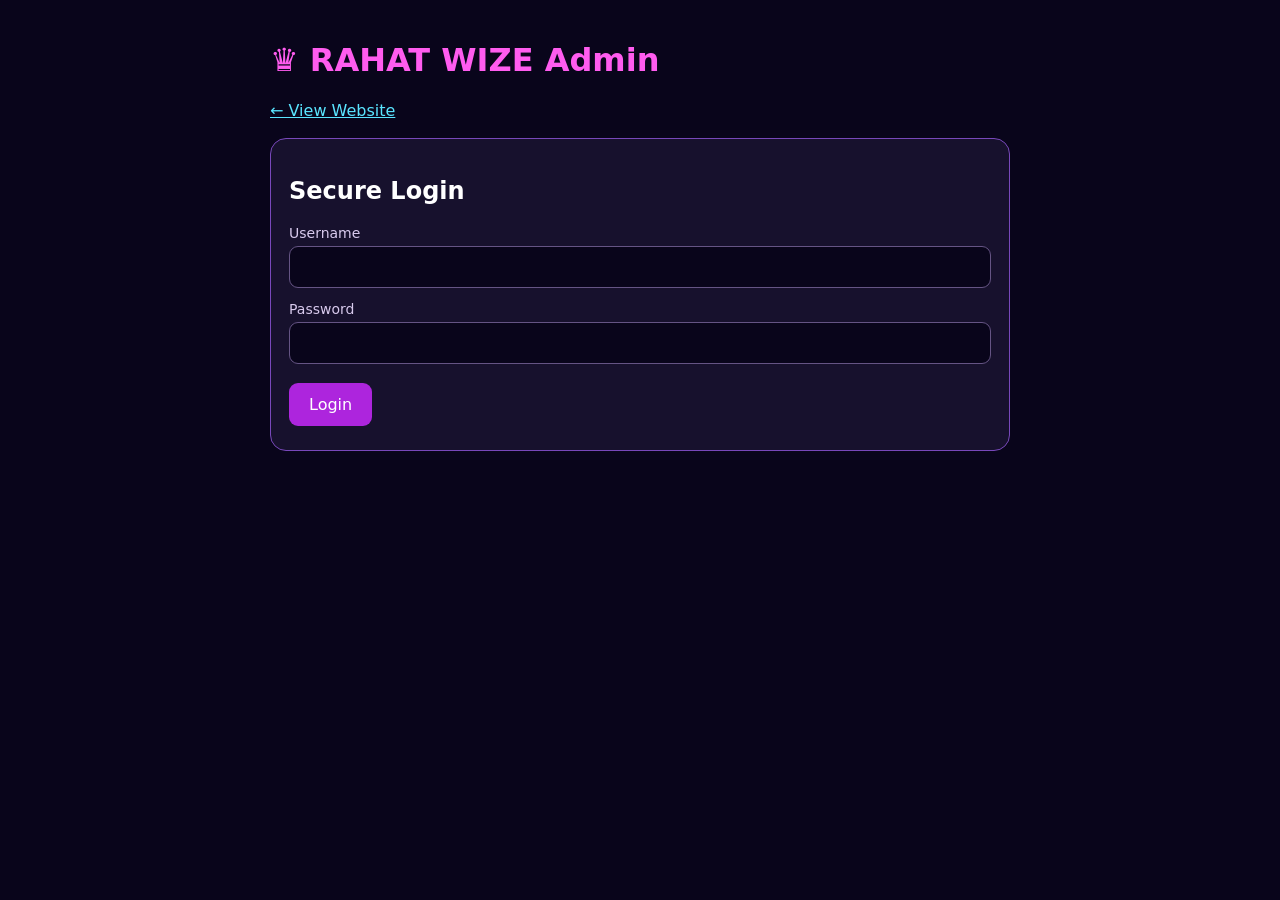
==== admin.html @ 09d935a5 "Add authenticated admin UI for persistent portfolio settings" ====
<!doctype html><html lang="en"><head><meta charset="utf-8"><meta name="viewport" content="width=device-width,initial-scale=1"><title>RAHAT WIZE • Admin</title><style>:root{color-scheme:dark}*{box-sizing:border-box}body{font:16px system-ui;background:#09051b;color:#fff;margin:0;padding:20px}main{max-width:740px;margin:auto}h1{color:#ff5cef}section{background:#17112d;border:1px solid #7848ba;border-radius:16px;padding:18px;margin:18px 0}label{display:block;margin:13px 0;font-size:14px;color:#d8caed}input,textarea{display:block;width:100%;margin-top:5px;border:1px solid #655484;border-radius:9px;background:#09051b;color:#fff;padding:12px;font:inherit}textarea{min-height:90px}button{padding:12px 20px;background:#ad25dd;border:0;border-radius:9px;color:#fff;font:inherit;cursor:pointer;margin:6px 8px 6px 0}button:disabled{opacity:.5}a{color:#5ae5ff}#status{min-height:24px;color:#8fffdc}.hide{display:none}</style></head><body><main><h1>♛ RAHAT WIZE Admin</h1><p><a href="/">← View Website</a></p><section id="login"><h2>Secure Login</h2><form id="loginForm"><label>Username<input name="username" autocomplete="username" required></label><label>Password<input name="password" type="password" autocomplete="current-password" required></label><button>Login</button></form></section><div id="editor" class="hide"><section><h2>Profile</h2><label>Name<input id="name" maxlength="80"></label><label>Bio<textarea id="bio" maxlength="1000"></textarea></label><label>Header Bio<input id="headerBio" maxlength="180"></label><label>Footer Credit<input id="footerCredit" maxlength="120"></label><label>Profile Photo URL<input id="photo"></label><label>Background URL<input id="background"></label><label>Logo URL<input id="logo"></label></section><section><h2>Social Links</h2><div id="links"></div></section><section><h2>Upload Images</h2><p>Photo, background or logo: JPG, PNG, WebP (max 8MB)</p><input id="upload" type="file" accept="image/png,image/jpeg,image/webp"><select id="target"><option value="photo">Profile Photo</option><option value="background">Background</option><option value="logo">Logo</option></select><button id="uploadBtn" type="button">Upload Image</button></section><button id="save" type="button">Save & Publish</button><button id="logout" type="button">Logout</button></div><p id="status" role="status"></p></main><script src="/admin.js" defer></script></body></html>
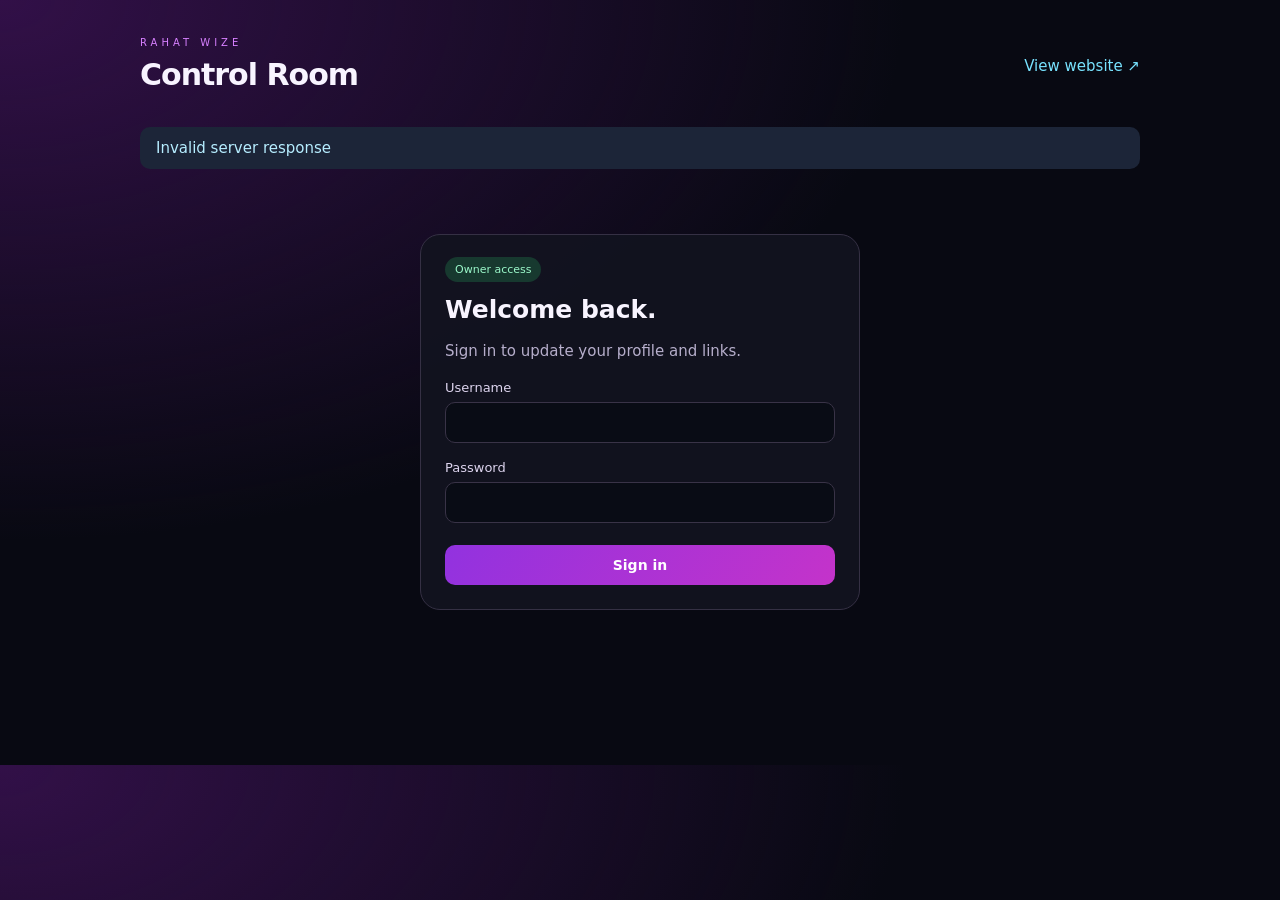
==== commit bf1ed0ab: "Launch owner control room with private first-time setup, hashed-password login, image uploads and li" ====
--- a/admin.html
+++ b/admin.html
@@ -1 +1 @@
-<!doctype html><html lang="en"><head><meta charset="utf-8"><meta name="viewport" content="width=device-width,initial-scale=1"><title>RAHAT WIZE • Admin</title><style>:root{color-scheme:dark}*{box-sizing:border-box}body{font:16px system-ui;background:#09051b;color:#fff;margin:0;padding:20px}main{max-width:740px;margin:auto}h1{color:#ff5cef}section{background:#17112d;border:1px solid #7848ba;border-radius:16px;padding:18px;margin:18px 0}label{display:block;margin:13px 0;font-size:14px;color:#d8caed}input,textarea{display:block;width:100%;margin-top:5px;border:1px solid #655484;border-radius:9px;background:#09051b;color:#fff;padding:12px;font:inherit}textarea{min-height:90px}button{padding:12px 20px;background:#ad25dd;border:0;border-radius:9px;color:#fff;font:inherit;cursor:pointer;margin:6px 8px 6px 0}button:disabled{opacity:.5}a{color:#5ae5ff}#status{min-height:24px;color:#8fffdc}.hide{display:none}</style></head><body><main><h1>♛ RAHAT WIZE Admin</h1><p><a href="/">← View Website</a></p><section id="login"><h2>Secure Login</h2><form id="loginForm"><label>Username<input name="username" autocomplete="username" required></label><label>Password<input name="password" type="password" autocomplete="current-password" required></label><button>Login</button></form></section><div id="editor" class="hide"><section><h2>Profile</h2><label>Name<input id="name" maxlength="80"></label><label>Bio<textarea id="bio" maxlength="1000"></textarea></label><label>Header Bio<input id="headerBio" maxlength="180"></label><label>Footer Credit<input id="footerCredit" maxlength="120"></label><label>Profile Photo URL<input id="photo"></label><label>Background URL<input id="background"></label><label>Logo URL<input id="logo"></label></section><section><h2>Social Links</h2><div id="links"></div></section><section><h2>Upload Images</h2><p>Photo, background or logo: JPG, PNG, WebP (max 8MB)</p><input id="upload" type="file" accept="image/png,image/jpeg,image/webp"><select id="target"><option value="photo">Profile Photo</option><option value="background">Background</option><option value="logo">Logo</option></select><button id="uploadBtn" type="button">Upload Image</button></section><button id="save" type="button">Save & Publish</button><button id="logout" type="button">Logout</button></div><p id="status" role="status"></p></main><script src="/admin.js" defer></script></body></html>+<!doctype html><html lang="en"><head><meta charset="utf-8"><meta name="viewport" content="width=device-width,initial-scale=1"><meta name="robots" content="noindex,nofollow"><meta name="referrer" content="no-referrer"><title>RAHAT WIZE · Control Room</title><style>:root{color-scheme:dark;--muted:#b6aecb}*{box-sizing:border-box}body{margin:0;background:radial-gradient(ellipse at top left,#321048,transparent 50%),#080912;color:#f8f4ff;font:15px system-ui,sans-serif}main{max-width:1040px;margin:auto;padding:32px 20px 90px}header{display:flex;justify-content:space-between;align-items:center;gap:16px;margin-bottom:28px}.eyebrow{font-size:10px;letter-spacing:4px;color:#d780ff}h1{font-size:30px;letter-spacing:-1px;margin:7px 0}h2{font-size:19px;margin:0 0 8px}p{color:var(--muted);line-height:1.6}a{color:#78e3ff;text-decoration:none}section,.card{background:#12131fe8;border:1px solid #353044;border-radius:20px;padding:24px;margin-bottom:20px}.auth{max-width:440px;margin:65px auto}label{display:block;color:#ddd4ee;font-size:13px;margin:17px 0 0}input,textarea,select{display:block;width:100%;background:#090c15;border:1px solid #393347;border-radius:10px;color:#fff;padding:12px 13px;margin-top:7px;font:inherit}input:focus,textarea:focus,select:focus{outline:2px solid #ba5dff;outline-offset:1px}textarea{min-height:100px;resize:vertical}button,.button{background:linear-gradient(120deg,#9232df,#c433ca);color:white;border:0;border-radius:10px;padding:12px 20px;font:600 14px system-ui;cursor:pointer;display:inline-block}button:disabled{opacity:.5;cursor:wait}.secondary{background:#252637;border:1px solid #444054}.row{display:flex;gap:12px;align-items:center;flex-wrap:wrap}.grid{display:grid;grid-template-columns:1fr 1fr;gap:18px}.stack{display:grid;grid-template-columns:1.1fr .9fr;gap:20px}.muted{color:var(--muted);font-size:12px}.hidden,[hidden]{display:none!important}#status{position:sticky;top:12px;z-index:5;border-radius:10px;background:#1c2538;padding:12px 16px;margin:0 0 20px;color:#b6edff}#status:empty{display:none}fieldset{border:1px solid #383148;border-radius:13px;padding:0 15px 18px;margin:16px 0}legend{font-weight:700;font-size:15px;padding:0 8px}.link-grid{display:grid;grid-template-columns:1fr 95px;gap:12px}.wide{grid-column:1/-1}.preview{width:70px;height:70px;border-radius:14px;object-fit:cover;background:#080a10}.media-top{display:flex;gap:14px;align-items:center;margin-top:20px}.media-top label{margin:0;flex:1}.media-top input[type=file]{font-size:11px;padding:9px}.check{display:flex;align-items:center;gap:12px}.check input{width:19px;height:19px;margin:0;accent-color:#b55aff}.actions{position:sticky;bottom:12px;z-index:4;display:flex;justify-content:space-between;gap:12px;padding:14px;background:#151723f2;border:1px solid #494053;border-radius:16px;backdrop-filter:blur(15px)}.auth button{width:100%;margin-top:22px}.badge{padding:6px 10px;background:#17392f;color:#9bf8ca;border-radius:99px;font-size:11px}.auth h2{font-size:25px}@media(max-width:700px){main{padding:22px 14px 80px}.stack,.grid{grid-template-columns:1fr}.stack{gap:0}section,.card{padding:20px}h1{font-size:25px}.actions{bottom:8px}.actions button{padding:11px 14px}.auth{margin:32px auto}.link-grid{grid-template-columns:1fr 75px}}</style></head><body><main><header><div><span class="eyebrow">RAHAT WIZE</span><h1>Control Room</h1></div><a href="/" target="_blank" rel="noopener">View website ↗</a></header><div id="status" role="status" aria-live="polite"></div><section id="login" class="auth"><span class="badge">Owner access</span><h2 style="margin-top:18px">Welcome back.</h2><p>Sign in to update your profile and links.</p><form id="loginForm"><label>Username<input name="username" autocomplete="username" maxlength="40" required></label><label>Password<input name="password" type="password" autocomplete="current-password" maxlength="128" required></label><button type="submit">Sign in</button></form></section><section id="setup" class="auth" hidden><span class="badge">First-time setup</span><h2 style="margin-top:18px">Make it yours.</h2><p id="setupNote">Create your owner login. Use at least 12 characters for your password.</p><form id="setupForm"><label>Username<input name="username" autocomplete="username" pattern="[a-zA-Z0-9_.-]{3,40}" minlength="3" maxlength="40" required></label><label>New password<input name="password" type="password" autocomplete="new-password" minlength="12" maxlength="128" required></label><label>Confirm password<input name="confirm" type="password" autocomplete="new-password" minlength="12" maxlength="128" required></label><button type="submit">Create owner login</button></form></section><div id="editor" hidden><div class="row" style="justify-content:space-between;margin-bottom:20px"><p style="margin:0">Your website, your way. Changes go live when you publish.</p><button id="logout" class="secondary">Sign out</button></div><div class="stack"><div><section><h2>Profile</h2><p class="muted">Your name, introduction and website credit.</p><label>Display name<input id="name" maxlength="80"></label><label>About you<textarea id="bio" maxlength="1000"></textarea></label><label>Footer credit<input id="footerCredit" maxlength="120"></label></section><section><h2>Photos & artwork</h2><p class="muted">Upload PNG, JPG or WebP up to 8 MB, or paste an image URL.</p><div id="mediaFields"></div></section><section><h2>Welcome animation</h2><label class="check"><input type="checkbox" id="introEnabled">Show intro before the profile</label><p class="muted">Turn this off to open your profile immediately.</p></section></div><section><h2>Links</h2><p class="muted">Paste the full address for each profile. Leave a link empty to keep it inactive.</p><div id="links"></div></section></div><div class="actions"><button id="save">Save & Publish</button><button id="reload" class="secondary">Reload saved</button></div></div></main><script src="/admin.js" defer></script></body></html>
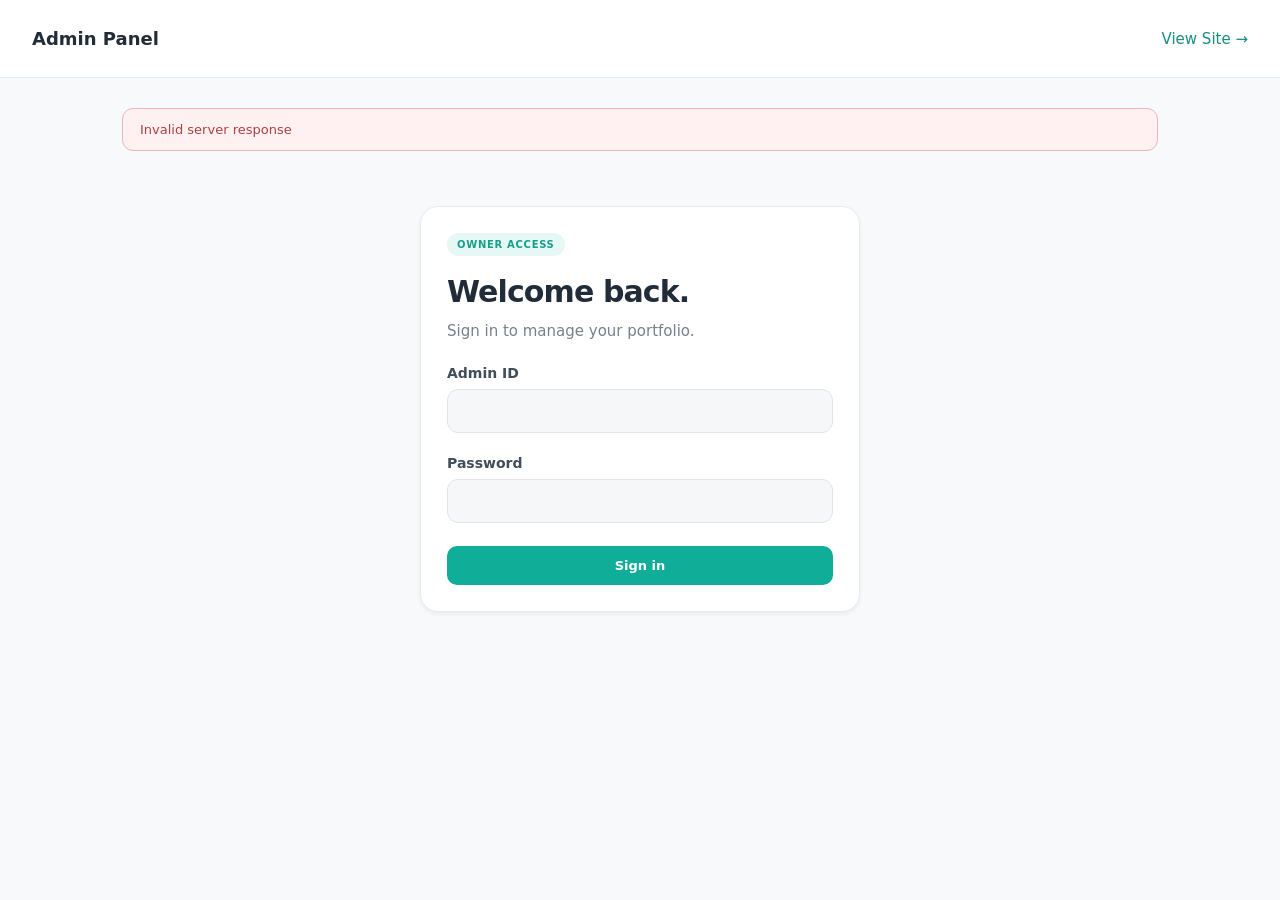
==== commit 3b964e0e: "Add sidebar admin dashboard, account management and server-rendered SEO/sharing controls" ====
--- a/admin.html
+++ b/admin.html
@@ -1 +1 @@
-<!doctype html><html lang="en"><head><meta charset="utf-8"><meta name="viewport" content="width=device-width,initial-scale=1"><meta name="robots" content="noindex,nofollow"><meta name="referrer" content="no-referrer"><title>RAHAT WIZE · Control Room</title><style>:root{color-scheme:dark;--muted:#b6aecb}*{box-sizing:border-box}body{margin:0;background:radial-gradient(ellipse at top left,#321048,transparent 50%),#080912;color:#f8f4ff;font:15px system-ui,sans-serif}main{max-width:1040px;margin:auto;padding:32px 20px 90px}header{display:flex;justify-content:space-between;align-items:center;gap:16px;margin-bottom:28px}.eyebrow{font-size:10px;letter-spacing:4px;color:#d780ff}h1{font-size:30px;letter-spacing:-1px;margin:7px 0}h2{font-size:19px;margin:0 0 8px}p{color:var(--muted);line-height:1.6}a{color:#78e3ff;text-decoration:none}section,.card{background:#12131fe8;border:1px solid #353044;border-radius:20px;padding:24px;margin-bottom:20px}.auth{max-width:440px;margin:65px auto}label{display:block;color:#ddd4ee;font-size:13px;margin:17px 0 0}input,textarea,select{display:block;width:100%;background:#090c15;border:1px solid #393347;border-radius:10px;color:#fff;padding:12px 13px;margin-top:7px;font:inherit}input:focus,textarea:focus,select:focus{outline:2px solid #ba5dff;outline-offset:1px}textarea{min-height:100px;resize:vertical}button,.button{background:linear-gradient(120deg,#9232df,#c433ca);color:white;border:0;border-radius:10px;padding:12px 20px;font:600 14px system-ui;cursor:pointer;display:inline-block}button:disabled{opacity:.5;cursor:wait}.secondary{background:#252637;border:1px solid #444054}.row{display:flex;gap:12px;align-items:center;flex-wrap:wrap}.grid{display:grid;grid-template-columns:1fr 1fr;gap:18px}.stack{display:grid;grid-template-columns:1.1fr .9fr;gap:20px}.muted{color:var(--muted);font-size:12px}.hidden,[hidden]{display:none!important}#status{position:sticky;top:12px;z-index:5;border-radius:10px;background:#1c2538;padding:12px 16px;margin:0 0 20px;color:#b6edff}#status:empty{display:none}fieldset{border:1px solid #383148;border-radius:13px;padding:0 15px 18px;margin:16px 0}legend{font-weight:700;font-size:15px;padding:0 8px}.link-grid{display:grid;grid-template-columns:1fr 95px;gap:12px}.wide{grid-column:1/-1}.preview{width:70px;height:70px;border-radius:14px;object-fit:cover;background:#080a10}.media-top{display:flex;gap:14px;align-items:center;margin-top:20px}.media-top label{margin:0;flex:1}.media-top input[type=file]{font-size:11px;padding:9px}.check{display:flex;align-items:center;gap:12px}.check input{width:19px;height:19px;margin:0;accent-color:#b55aff}.actions{position:sticky;bottom:12px;z-index:4;display:flex;justify-content:space-between;gap:12px;padding:14px;background:#151723f2;border:1px solid #494053;border-radius:16px;backdrop-filter:blur(15px)}.auth button{width:100%;margin-top:22px}.badge{padding:6px 10px;background:#17392f;color:#9bf8ca;border-radius:99px;font-size:11px}.auth h2{font-size:25px}@media(max-width:700px){main{padding:22px 14px 80px}.stack,.grid{grid-template-columns:1fr}.stack{gap:0}section,.card{padding:20px}h1{font-size:25px}.actions{bottom:8px}.actions button{padding:11px 14px}.auth{margin:32px auto}.link-grid{grid-template-columns:1fr 75px}}</style></head><body><main><header><div><span class="eyebrow">RAHAT WIZE</span><h1>Control Room</h1></div><a href="/" target="_blank" rel="noopener">View website ↗</a></header><div id="status" role="status" aria-live="polite"></div><section id="login" class="auth"><span class="badge">Owner access</span><h2 style="margin-top:18px">Welcome back.</h2><p>Sign in to update your profile and links.</p><form id="loginForm"><label>Username<input name="username" autocomplete="username" maxlength="40" required></label><label>Password<input name="password" type="password" autocomplete="current-password" maxlength="128" required></label><button type="submit">Sign in</button></form></section><section id="setup" class="auth" hidden><span class="badge">First-time setup</span><h2 style="margin-top:18px">Make it yours.</h2><p id="setupNote">Create your owner login. Use at least 12 characters for your password.</p><form id="setupForm"><label>Username<input name="username" autocomplete="username" pattern="[a-zA-Z0-9_.-]{3,40}" minlength="3" maxlength="40" required></label><label>New password<input name="password" type="password" autocomplete="new-password" minlength="12" maxlength="128" required></label><label>Confirm password<input name="confirm" type="password" autocomplete="new-password" minlength="12" maxlength="128" required></label><button type="submit">Create owner login</button></form></section><div id="editor" hidden><div class="row" style="justify-content:space-between;margin-bottom:20px"><p style="margin:0">Your website, your way. Changes go live when you publish.</p><button id="logout" class="secondary">Sign out</button></div><div class="stack"><div><section><h2>Profile</h2><p class="muted">Your name, introduction and website credit.</p><label>Display name<input id="name" maxlength="80"></label><label>About you<textarea id="bio" maxlength="1000"></textarea></label><label>Footer credit<input id="footerCredit" maxlength="120"></label></section><section><h2>Photos & artwork</h2><p class="muted">Upload PNG, JPG or WebP up to 8 MB, or paste an image URL.</p><div id="mediaFields"></div></section><section><h2>Welcome animation</h2><label class="check"><input type="checkbox" id="introEnabled">Show intro before the profile</label><p class="muted">Turn this off to open your profile immediately.</p></section></div><section><h2>Links</h2><p class="muted">Paste the full address for each profile. Leave a link empty to keep it inactive.</p><div id="links"></div></section></div><div class="actions"><button id="save">Save & Publish</button><button id="reload" class="secondary">Reload saved</button></div></div></main><script src="/admin.js" defer></script></body></html>+<!doctype html><html lang="en"><head><meta charset="utf-8"><meta name="viewport" content="width=device-width,initial-scale=1"><meta name="robots" content="noindex,nofollow"><meta name="referrer" content="no-referrer"><title>Rahat Wize · Admin Panel</title><link rel="icon" href="/favicon.ico"><link rel="stylesheet" href="/admin.css?v=2"></head><body><div id="shade" hidden></div><aside id="sidebar" hidden><div class="side-brand"><img src="/favicon.ico" alt=""><div><strong>Rahat Wize</strong><small>Admin Panel</small></div><button id="closeMenu" class="icon-button" aria-label="Close menu">×</button></div><p class="nav-label">OVERVIEW</p><nav aria-label="Admin navigation"><button data-route="dashboard" class="active"><span>◫</span>Dashboard</button><p class="nav-label">MANAGE WEBSITE</p><button data-route="website"><span>▧</span>Website & Images</button><button data-route="links"><span>↗</span>Links</button><button data-route="seo"><span>⌕</span>SEO & Sharing</button><p class="nav-label">ACCOUNT</p><button data-route="account"><span>⚿</span>Admin ID & Password</button></nav><button id="logout" class="logout">↪ Sign out</button></aside><div id="app"><header><div class="header-title"><button id="openMenu" class="icon-button" aria-label="Open menu" hidden>☰</button><strong id="pageTitle">Admin Panel</strong></div><a href="/" target="_blank" rel="noopener">View Site →</a></header><main><div id="status" role="status" aria-live="polite"></div><section id="login" class="auth card"><span class="badge">OWNER ACCESS</span><h1>Welcome back.</h1><p>Sign in to manage your portfolio.</p><form id="loginForm"><label>Admin ID<input name="username" autocomplete="username" maxlength="40" required></label><label>Password<input name="password" type="password" autocomplete="current-password" maxlength="128" required></label><button class="primary" type="submit">Sign in</button></form></section><section id="setup" class="auth card" hidden><span class="badge">FIRST-TIME SETUP</span><h1>Make it yours.</h1><p id="setupNote">Create your admin ID and a password with at least 12 characters.</p><form id="setupForm"><label>Admin ID<input name="username" autocomplete="username" pattern="[a-zA-Z0-9_.-]{3,40}" required></label><label>New password<input name="password" type="password" autocomplete="new-password" minlength="12" maxlength="128" required></label><label>Confirm password<input name="confirm" type="password" autocomplete="new-password" minlength="12" maxlength="128" required></label><button class="primary" type="submit">Create owner login</button></form></section><div id="editor" hidden><section data-page="dashboard"><div class="page-intro"><span class="eyebrow">YOUR CONTROL ROOM</span><h1>Welcome, <span id="ownerName">owner</span>.</h1><p>Everything for your portfolio, in one place.</p></div><div class="stats"><article class="card"><small>WEBSITE</small><h2>Rahat Wize</h2><span class="badge">LIVE</span></article><article class="card"><small>CONNECTED LINKS</small><h2 id="linkCount">0 / 7</h2><span class="muted">Profiles ready to open</span></article><article class="card"><small>SEARCH SETTINGS</small><h2 id="seoState">Ready</h2><span class="muted">Title, favicon & sharing</span></article></div><div class="card"><h2>What would you like to update?</h2><div class="quick-actions"><button data-route="website">▧ Photos & profile →</button><button data-route="links">↗ Social links →</button><button data-route="seo">⌕ Search appearance →</button><button data-route="account">⚿ Admin login →</button></div></div><div class="card"><h2>Google setup</h2><p>Your homepage includes search metadata and a sitemap. To request indexing, verify your website in Google Search Console, then inspect your homepage.</p><div class="row"><a class="button secondary" href="https://search.google.com/search-console" target="_blank" rel="noopener">Open Search Console ↗</a><a href="/sitemap.xml" target="_blank">View sitemap ↗</a></div></div></section><section data-page="website" hidden><div class="page-intro"><h1>Website & images</h1><p>Update your profile, artwork and welcome animation.</p></div><div class="card"><h2>Profile details</h2><label>Display name<input id="name" maxlength="80"></label><label>Bio<textarea id="bio" maxlength="1000"></textarea></label><label>Footer credit<input id="footerCredit" maxlength="120"></label></div><div class="card"><h2>Photos & artwork</h2><p>PNG, JPG or WebP, up to 8 MB. Changes appear after you publish.</p><div id="mediaFields"></div></div><div class="card"><h2>Welcome animation</h2><label class="check"><input id="introEnabled" type="checkbox">Play the intro before showing the profile</label></div></section><section data-page="links" hidden><div class="page-intro"><h1>Link updates</h1><p>Manage your seven buttons, their subtitles and colors.</p></div><div class="card" id="links"></div></section><section data-page="seo" hidden><div class="page-intro"><h1>SEO & sharing</h1><p>Control your search title, description, site logo and social preview.</p></div><div class="card"><h2>Search result preview</h2><div class="search-preview"><small>GOOGLE RESULT PREVIEW</small><div class="result-site"><img id="searchIcon" src="/favicon.ico" alt="Site icon"><span id="previewSite">Rahat Wize</span></div><div id="previewTitle" class="result-title"></div><div class="result-url">https://rahatwize.com/</div><p id="previewDescription"></p></div><p class="hint">Preview only. Google may display different text or imagery; rankings and indexing are not guaranteed.</p></div><div class="card"><h2>Site SEO</h2><label>Site name<input id="seo-siteName" maxlength="80"></label><p class="hint">Short brand name used in search and sharing.</p><label>Site slogan<input id="seo-slogan" maxlength="180"></label><label>Meta title <span id="titleCount" class="counter"></span><input id="seo-title" maxlength="180"></label><p class="hint">Aim for a clear, useful title around 50–60 characters.</p><label>Meta description <span id="descriptionCount" class="counter"></span><textarea id="seo-description" maxlength="350"></textarea></label><p class="hint">A concise description around 120–160 characters often works well.</p><label>Meta keywords<input id="seo-keywords" maxlength="600"></label><p class="hint">Optional, comma-separated. Google does not use this field for ranking.</p><label>Robots / indexing<textarea id="seo-robots" maxlength="300"></textarea></label><p class="hint">Use “index, follow” to allow indexing. “noindex” asks search engines to exclude the homepage.</p></div><div class="card"><h2>Sharing & site logo</h2><div id="seoMediaFields"></div><label>Google Search Console verification<input id="seo-verification" maxlength="256" spellcheck="false" autocomplete="off"></label><p class="hint">Paste only the content token from Google’s HTML verification tag. Save, then click Verify in Search Console.</p><div class="sharing-preview"><img id="shareImage" alt="Sharing preview"><div><small>RAHATWIZE.COM</small><strong id="shareTitle"></strong><p id="shareDescription"></p></div></div></div></section><section data-page="account" hidden><div class="page-intro"><h1>Admin ID & password</h1><p>Change your own login. Your current password is required.</p></div><form id="accountForm" class="card narrow"><label>Admin ID<input id="accountUsername" name="username" autocomplete="username" pattern="[a-zA-Z0-9_.-]{3,40}" minlength="3" maxlength="40" required></label><label>Current password<input name="currentPassword" type="password" autocomplete="current-password" maxlength="128" required></label><label>New password<input name="password" type="password" autocomplete="new-password" minlength="12" maxlength="128"></label><p class="hint">Leave the new password empty if you only want to change the admin ID.</p><label>Confirm new password<input name="confirm" type="password" autocomplete="new-password" maxlength="128"></label><p class="hint">After an update, all sessions will need to sign in again.</p><button class="primary" type="submit">Update login & sign out</button></form></section><div id="publishBar" class="publish-bar" hidden><span id="saveHint">Your changes are ready to publish.</span><div class="row"><button id="reload" class="secondary">Reload saved</button><button id="save" class="primary">Save & Publish</button></div></div></div></main></div><script src="/admin.js?v=2" defer></script></body></html>
--- a/admin.css
+++ b/admin.css
@@ -0,0 +1 @@
+:root{color-scheme:light;--teal:#10ad98;--ink:#222b38;--muted:#78808b;--line:#e8ebed;--soft:#e6f8f5}*{box-sizing:border-box}body{margin:0;background:#f7f9fa;color:var(--ink);font:15px system-ui,-apple-system,sans-serif}button,input,textarea{font:inherit}button,a,input,textarea{touch-action:manipulation}a{color:#168e80;text-decoration:none}button{cursor:pointer}button:disabled{opacity:.5;cursor:wait}[hidden]{display:none!important}#sidebar{width:250px;position:fixed;inset:0 auto 0 0;background:#fff;border-right:1px solid var(--line);z-index:30;display:flex;flex-direction:column;padding:0 16px 22px}.side-brand{height:110px;display:flex;align-items:center;gap:12px;padding:0 10px;border-bottom:1px solid var(--line);flex-shrink:0}.side-brand img{width:43px;height:43px;border-radius:12px}.side-brand strong{display:block;font-size:18px}.side-brand small{display:block;color:var(--teal);font-size:13px;font-weight:600;margin-top:4px}.nav-label{font-size:10px;color:#4daa9a;font-weight:750;letter-spacing:1.7px;padding:20px 13px 6px;margin:0}nav{overflow:auto}nav button{display:flex;align-items:center;gap:14px;width:100%;text-align:left;border:0;background:none;border-radius:13px;padding:15px 14px;color:#5b646f;font-weight:550;margin:3px 0}nav button span{font-size:22px;line-height:1;width:23px;text-align:center}nav button.active{color:#159e8c;background:var(--soft);font-weight:700}.logout{margin-top:auto;padding:18px 14px 0;border:0;border-top:1px solid var(--line);background:none;text-align:left;color:#d64c55}.signed-in #app{margin-left:250px}header{position:sticky;top:0;height:78px;background:#ffffffed;border-bottom:1px solid var(--line);z-index:10;display:flex;align-items:center;justify-content:space-between;padding:0 32px;backdrop-filter:blur(12px)}header strong{font-size:18px}.header-title{display:flex;align-items:center;gap:16px}.icon-button{border:0;background:transparent;font-size:23px;padding:6px;color:#273441}#closeMenu{display:none;margin-left:auto}main{max-width:1100px;padding:30px 32px 100px;margin:auto}h1{font-size:30px;letter-spacing:-.9px;margin:7px 0 10px}h2{font-size:19px;letter-spacing:-.2px;margin:0 0 12px}p{color:var(--muted);line-height:1.6;margin:6px 0 18px}.page-intro{margin:0 0 25px}.eyebrow{font-size:11px;font-weight:700;letter-spacing:2px;color:var(--teal)}.card{background:#fff;border:1px solid var(--line);border-radius:18px;padding:26px;margin-bottom:22px;box-shadow:0 2px 4px #202a3810}.auth{max-width:440px;margin:55px auto}.auth h1{margin-top:18px}.auth button{width:100%;margin-top:23px}.badge{display:inline-block;background:var(--soft);color:#169e8a;padding:6px 10px;border-radius:20px;font-size:10px;font-weight:750;letter-spacing:.7px}.stats{display:grid;grid-template-columns:repeat(3,1fr);gap:18px}.stats small{font-size:10px;font-weight:650;color:var(--muted);letter-spacing:1px}.stats h2{font-size:25px;margin:14px 0}.muted{font-size:12px;color:var(--muted)}.quick-actions{display:grid;grid-template-columns:1fr 1fr;gap:12px}.quick-actions button{border:1px solid var(--line);background:#fbfdfd;padding:19px;text-align:left;border-radius:12px;font-weight:600;color:#3c655f}.row{display:flex;align-items:center;gap:12px;flex-wrap:wrap}button,.button{border-radius:10px;padding:11px 17px;border:1px solid transparent;font-weight:650;font-size:13px;display:inline-block}.primary{background:var(--teal);color:white}.secondary{background:#fff;border:1px solid #dce2e4;color:#4d5b66}label{display:block;margin:22px 0 0;font-size:14px;font-weight:650;color:#424d59}input,textarea{display:block;margin-top:8px;width:100%;padding:13px 15px;border:1px solid #e1e5e7;border-radius:11px;background:#f6f7f8;color:#222e39;outline:none;font-size:14px;font-weight:400}textarea{min-height:95px;resize:vertical}input:focus,textarea:focus{border-color:#25b6a3;box-shadow:0 0 0 3px #15b29c16}.hint{font-size:12px;color:#8b929a;margin:9px 0 12px;line-height:1.6}.counter{float:right;color:#219d89;font-weight:500;font-size:12px}.counter.over{color:#d25454}.check{display:flex;align-items:center;gap:13px;font-weight:500}.check input{margin:0;width:19px;height:19px;accent-color:var(--teal)}.media-block{border-bottom:1px solid var(--line);padding-bottom:22px;margin-bottom:15px}.media-block:last-child{border:0;padding-bottom:0}.media-controls{display:flex;gap:12px;align-items:center;margin-top:13px}.media-controls img{width:76px;height:76px;object-fit:contain;border:1px solid var(--line);border-radius:12px;background:#f4f6f7}.upload-button{display:inline-flex;align-items:center;border:1px solid #dce2e4;background:white;border-radius:10px;padding:11px 15px;margin:0;cursor:pointer;font-size:12px}.upload-button input{width:0;height:0;opacity:0;position:absolute;padding:0}.clear-button{background:none;border:0;color:#a1a7ad;font-size:20px;padding:8px}fieldset{border:1px solid var(--line);border-radius:13px;padding:0 18px 22px;margin:18px 0}legend{font-weight:700;font-size:16px;padding:0 8px}.link-grid{display:grid;grid-template-columns:1fr 95px;gap:12px}.wide{grid-column:1/-1}.link-grid label{margin-top:15px}.link-grid input[type=color]{height:46px;padding:6px}.publish-bar{position:sticky;bottom:14px;z-index:12;background:#fffffff5;backdrop-filter:blur(14px);border:1px solid #dce8e5;border-radius:14px;padding:15px 20px;display:flex;justify-content:space-between;align-items:center;gap:12px;box-shadow:0 5px 25px #213c3412}.publish-bar span{font-size:12px;color:var(--muted)}#status{position:sticky;top:90px;z-index:20;border-radius:11px;background:#e2f6f0;border:1px solid #a5dacc;color:#247766;padding:13px 17px;margin:0 0 22px;font-size:13px}#status:empty{display:none}#status.error{background:#fff1f1;border-color:#f0b6b6;color:#ab4141}.search-preview{padding:24px;border:1px solid #e4e6e8;border-radius:15px;margin-top:20px;box-shadow:0 2px 4px #00000008}.search-preview>small{font-size:10px;color:#7b8087;letter-spacing:1px}.result-site{display:flex;align-items:center;gap:9px;font-size:13px;margin:18px 0 10px}.result-site img{width:27px;height:27px;border-radius:50%;object-fit:contain}.result-title{font-size:23px;line-height:1.3;color:#201c94;overflow-wrap:anywhere}.result-url{font-size:13px;color:#34793b;margin:7px 0}.search-preview p{font-size:14px;line-height:1.5;color:#41464c;margin:0}.sharing-preview{border:1px solid var(--line);border-radius:13px;overflow:hidden;margin-top:28px;max-width:540px}.sharing-preview>img{display:block;width:100%;aspect-ratio:1200/630;object-fit:cover;background:#edf1f3}.sharing-preview>div{padding:18px;background:#f6f8f8}.sharing-preview small{display:block;font-size:10px;color:#8d959b}.sharing-preview strong{display:block;font-size:16px;margin:7px 0}.sharing-preview p{font-size:12px;margin:0}.narrow{max-width:650px}@media(max-width:850px){#sidebar{transform:translateX(-100%);transition:transform .22s ease;width:min(310px,84vw)}.menu-open #sidebar{transform:translateX(0)}.signed-in #app{margin-left:0}#closeMenu{display:block}#shade{position:fixed;inset:0;background:#12221e66;z-index:25}.stats{grid-template-columns:1fr}.stats .card{margin-bottom:0}.stats{margin-bottom:22px}.signed-in #openMenu{display:inline-block!important}main{padding:22px 16px 90px}header{height:70px;padding:0 17px}.card{padding:22px 19px}h1{font-size:27px}.quick-actions{grid-template-columns:1fr}.publish-bar{padding:13px;flex-wrap:wrap;bottom:9px}.publish-bar>span{width:100%;font-size:11px}.publish-bar .row{width:100%;justify-content:space-between}.search-preview{padding:19px}.result-title{font-size:21px}.auth{margin:30px auto}.header-title{gap:10px}header a{font-size:12px}#status{top:80px}.link-grid{grid-template-columns:1fr 75px}}
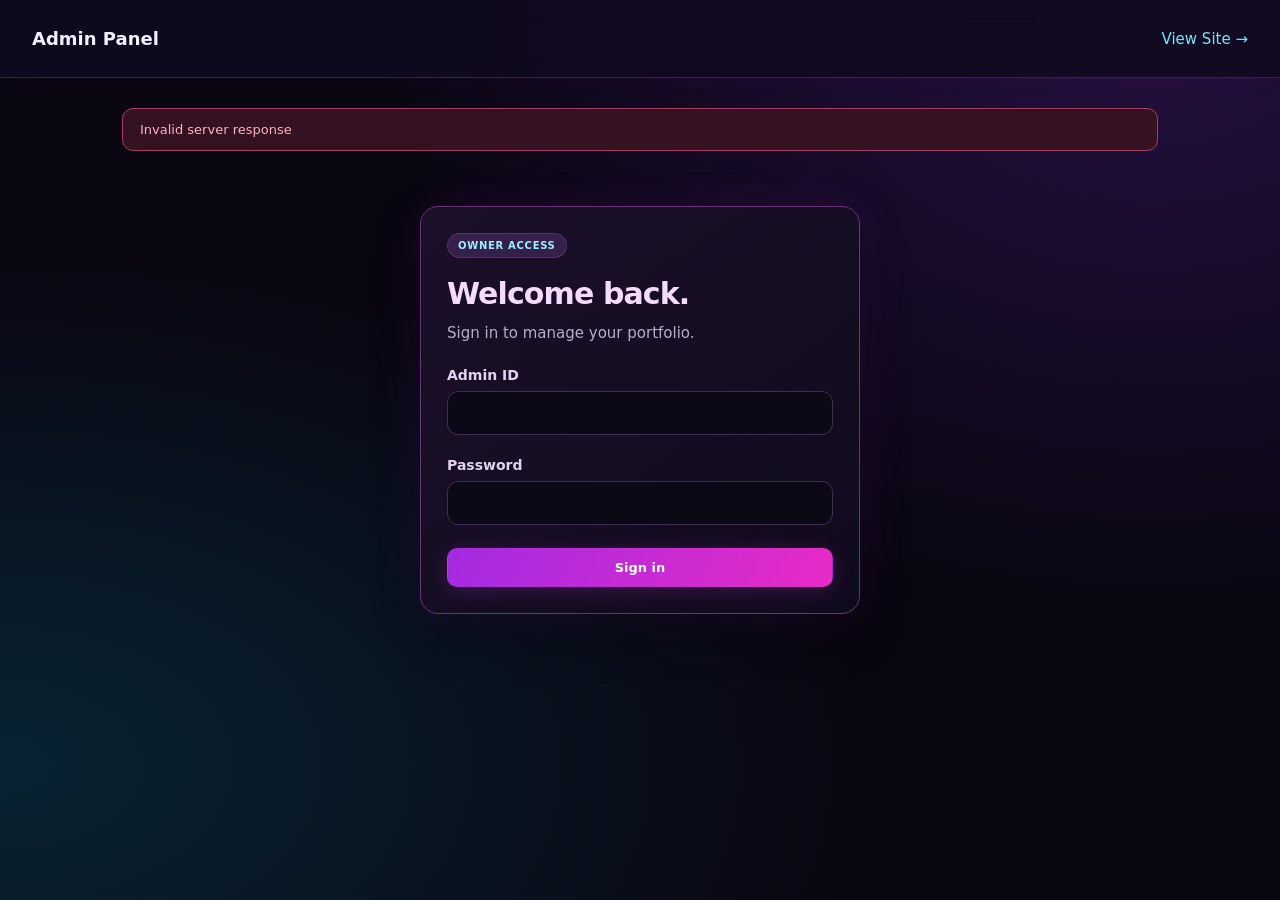
==== commit 1b1b2291: "Support custom editable links with uploaded animated icons and quicker portal merge" ====
--- a/admin.html
+++ b/admin.html
@@ -1 +1 @@
-<!doctype html><html lang="en"><head><meta charset="utf-8"><meta name="viewport" content="width=device-width,initial-scale=1"><meta name="robots" content="noindex,nofollow"><meta name="referrer" content="no-referrer"><title>Rahat Wize · Admin Panel</title><link rel="icon" href="/favicon.ico"><link rel="stylesheet" href="/admin.css?v=2"></head><body><div id="shade" hidden></div><aside id="sidebar" hidden><div class="side-brand"><img src="/favicon.ico" alt=""><div><strong>Rahat Wize</strong><small>Admin Panel</small></div><button id="closeMenu" class="icon-button" aria-label="Close menu">×</button></div><p class="nav-label">OVERVIEW</p><nav aria-label="Admin navigation"><button data-route="dashboard" class="active"><span>◫</span>Dashboard</button><p class="nav-label">MANAGE WEBSITE</p><button data-route="website"><span>▧</span>Website & Images</button><button data-route="links"><span>↗</span>Links</button><button data-route="seo"><span>⌕</span>SEO & Sharing</button><p class="nav-label">ACCOUNT</p><button data-route="account"><span>⚿</span>Admin ID & Password</button></nav><button id="logout" class="logout">↪ Sign out</button></aside><div id="app"><header><div class="header-title"><button id="openMenu" class="icon-button" aria-label="Open menu" hidden>☰</button><strong id="pageTitle">Admin Panel</strong></div><a href="/" target="_blank" rel="noopener">View Site →</a></header><main><div id="status" role="status" aria-live="polite"></div><section id="login" class="auth card"><span class="badge">OWNER ACCESS</span><h1>Welcome back.</h1><p>Sign in to manage your portfolio.</p><form id="loginForm"><label>Admin ID<input name="username" autocomplete="username" maxlength="40" required></label><label>Password<input name="password" type="password" autocomplete="current-password" maxlength="128" required></label><button class="primary" type="submit">Sign in</button></form></section><section id="setup" class="auth card" hidden><span class="badge">FIRST-TIME SETUP</span><h1>Make it yours.</h1><p id="setupNote">Create your admin ID and a password with at least 12 characters.</p><form id="setupForm"><label>Admin ID<input name="username" autocomplete="username" pattern="[a-zA-Z0-9_.-]{3,40}" required></label><label>New password<input name="password" type="password" autocomplete="new-password" minlength="12" maxlength="128" required></label><label>Confirm password<input name="confirm" type="password" autocomplete="new-password" minlength="12" maxlength="128" required></label><button class="primary" type="submit">Create owner login</button></form></section><div id="editor" hidden><section data-page="dashboard"><div class="page-intro"><span class="eyebrow">YOUR CONTROL ROOM</span><h1>Welcome, <span id="ownerName">owner</span>.</h1><p>Everything for your portfolio, in one place.</p></div><div class="stats"><article class="card"><small>WEBSITE</small><h2>Rahat Wize</h2><span class="badge">LIVE</span></article><article class="card"><small>CONNECTED LINKS</small><h2 id="linkCount">0 / 7</h2><span class="muted">Profiles ready to open</span></article><article class="card"><small>SEARCH SETTINGS</small><h2 id="seoState">Ready</h2><span class="muted">Title, favicon & sharing</span></article></div><div class="card"><h2>What would you like to update?</h2><div class="quick-actions"><button data-route="website">▧ Photos & profile →</button><button data-route="links">↗ Social links →</button><button data-route="seo">⌕ Search appearance →</button><button data-route="account">⚿ Admin login →</button></div></div><div class="card"><h2>Google setup</h2><p>Your homepage includes search metadata and a sitemap. To request indexing, verify your website in Google Search Console, then inspect your homepage.</p><div class="row"><a class="button secondary" href="https://search.google.com/search-console" target="_blank" rel="noopener">Open Search Console ↗</a><a href="/sitemap.xml" target="_blank">View sitemap ↗</a></div></div></section><section data-page="website" hidden><div class="page-intro"><h1>Website & images</h1><p>Update your profile, artwork and welcome animation.</p></div><div class="card"><h2>Profile details</h2><label>Display name<input id="name" maxlength="80"></label><label>Bio<textarea id="bio" maxlength="1000"></textarea></label><label>Footer credit<input id="footerCredit" maxlength="120"></label></div><div class="card"><h2>Photos & artwork</h2><p>PNG, JPG or WebP, up to 8 MB. Changes appear after you publish.</p><div id="mediaFields"></div></div><div class="card"><h2>Welcome animation</h2><label class="check"><input id="introEnabled" type="checkbox">Play the intro before showing the profile</label></div></section><section data-page="links" hidden><div class="page-intro"><h1>Link updates</h1><p>Manage your seven buttons, their subtitles and colors.</p></div><div class="card" id="links"></div></section><section data-page="seo" hidden><div class="page-intro"><h1>SEO & sharing</h1><p>Control your search title, description, site logo and social preview.</p></div><div class="card"><h2>Search result preview</h2><div class="search-preview"><small>GOOGLE RESULT PREVIEW</small><div class="result-site"><img id="searchIcon" src="/favicon.ico" alt="Site icon"><span id="previewSite">Rahat Wize</span></div><div id="previewTitle" class="result-title"></div><div class="result-url">https://rahatwize.com/</div><p id="previewDescription"></p></div><p class="hint">Preview only. Google may display different text or imagery; rankings and indexing are not guaranteed.</p></div><div class="card"><h2>Site SEO</h2><label>Site name<input id="seo-siteName" maxlength="80"></label><p class="hint">Short brand name used in search and sharing.</p><label>Site slogan<input id="seo-slogan" maxlength="180"></label><label>Meta title <span id="titleCount" class="counter"></span><input id="seo-title" maxlength="180"></label><p class="hint">Aim for a clear, useful title around 50–60 characters.</p><label>Meta description <span id="descriptionCount" class="counter"></span><textarea id="seo-description" maxlength="350"></textarea></label><p class="hint">A concise description around 120–160 characters often works well.</p><label>Meta keywords<input id="seo-keywords" maxlength="600"></label><p class="hint">Optional, comma-separated. Google does not use this field for ranking.</p><label>Robots / indexing<textarea id="seo-robots" maxlength="300"></textarea></label><p class="hint">Use “index, follow” to allow indexing. “noindex” asks search engines to exclude the homepage.</p></div><div class="card"><h2>Sharing & site logo</h2><div id="seoMediaFields"></div><label>Google Search Console verification<input id="seo-verification" maxlength="256" spellcheck="false" autocomplete="off"></label><p class="hint">Paste only the content token from Google’s HTML verification tag. Save, then click Verify in Search Console.</p><div class="sharing-preview"><img id="shareImage" alt="Sharing preview"><div><small>RAHATWIZE.COM</small><strong id="shareTitle"></strong><p id="shareDescription"></p></div></div></div></section><section data-page="account" hidden><div class="page-intro"><h1>Admin ID & password</h1><p>Change your own login. Your current password is required.</p></div><form id="accountForm" class="card narrow"><label>Admin ID<input id="accountUsername" name="username" autocomplete="username" pattern="[a-zA-Z0-9_.-]{3,40}" minlength="3" maxlength="40" required></label><label>Current password<input name="currentPassword" type="password" autocomplete="current-password" maxlength="128" required></label><label>New password<input name="password" type="password" autocomplete="new-password" minlength="12" maxlength="128"></label><p class="hint">Leave the new password empty if you only want to change the admin ID.</p><label>Confirm new password<input name="confirm" type="password" autocomplete="new-password" maxlength="128"></label><p class="hint">After an update, all sessions will need to sign in again.</p><button class="primary" type="submit">Update login & sign out</button></form></section><div id="publishBar" class="publish-bar" hidden><span id="saveHint">Your changes are ready to publish.</span><div class="row"><button id="reload" class="secondary">Reload saved</button><button id="save" class="primary">Save & Publish</button></div></div></div></main></div><script src="/admin.js?v=2" defer></script></body></html>+<!doctype html><html lang="en"><head><meta charset="utf-8"><meta name="viewport" content="width=device-width,initial-scale=1"><meta name="robots" content="noindex,nofollow"><meta name="referrer" content="no-referrer"><title>Rahat Wize · Admin Panel</title><link rel="icon" href="/favicon.ico"><link rel="stylesheet" href="/admin.css?v=2"></head><body><div id="shade" hidden></div><aside id="sidebar" hidden><div class="side-brand"><img src="/favicon.ico" alt=""><div><strong>Rahat Wize</strong><small>Admin Panel</small></div><button id="closeMenu" class="icon-button" aria-label="Close menu">×</button></div><p class="nav-label">OVERVIEW</p><nav aria-label="Admin navigation"><button data-route="dashboard" class="active"><span>◫</span>Dashboard</button><p class="nav-label">MANAGE WEBSITE</p><button data-route="website"><span>▧</span>Website & Images</button><button data-route="links"><span>↗</span>Links</button><button data-route="seo"><span>⌕</span>SEO & Sharing</button><p class="nav-label">ACCOUNT</p><button data-route="account"><span>⚿</span>Admin ID & Password</button></nav><button id="logout" class="logout">↪ Sign out</button></aside><div id="app"><header><div class="header-title"><button id="openMenu" class="icon-button" aria-label="Open menu" hidden>☰</button><strong id="pageTitle">Admin Panel</strong></div><a href="/" target="_blank" rel="noopener">View Site →</a></header><main><div id="status" role="status" aria-live="polite"></div><section id="login" class="auth card"><span class="badge">OWNER ACCESS</span><h1>Welcome back.</h1><p>Sign in to manage your portfolio.</p><form id="loginForm"><label>Admin ID<input name="username" autocomplete="username" maxlength="40" required></label><label>Password<input name="password" type="password" autocomplete="current-password" maxlength="128" required></label><button class="primary" type="submit">Sign in</button></form></section><section id="setup" class="auth card" hidden><span class="badge">FIRST-TIME SETUP</span><h1>Make it yours.</h1><p id="setupNote">Create your admin ID and a password with at least 12 characters.</p><form id="setupForm"><label>Admin ID<input name="username" autocomplete="username" pattern="[a-zA-Z0-9_.-]{3,40}" required></label><label>New password<input name="password" type="password" autocomplete="new-password" minlength="12" maxlength="128" required></label><label>Confirm password<input name="confirm" type="password" autocomplete="new-password" minlength="12" maxlength="128" required></label><button class="primary" type="submit">Create owner login</button></form></section><div id="editor" hidden><section data-page="dashboard"><div class="page-intro"><span class="eyebrow">YOUR CONTROL ROOM</span><h1>Welcome, <span id="ownerName">owner</span>.</h1><p>Everything for your portfolio, in one place.</p></div><div class="stats"><article class="card"><small>WEBSITE</small><h2>Rahat Wize</h2><span class="badge">LIVE</span></article><article class="card"><small>CONNECTED LINKS</small><h2 id="linkCount">0 / 7</h2><span class="muted">Profiles ready to open</span></article><article class="card"><small>SEARCH SETTINGS</small><h2 id="seoState">Ready</h2><span class="muted">Title, favicon & sharing</span></article></div><div class="card"><h2>What would you like to update?</h2><div class="quick-actions"><button data-route="website">▧ Photos & profile →</button><button data-route="links">↗ Social links →</button><button data-route="seo">⌕ Search appearance →</button><button data-route="account">⚿ Admin login →</button></div></div><div class="card"><h2>Google setup</h2><p>Your homepage includes search metadata and a sitemap. To request indexing, verify your website in Google Search Console, then inspect your homepage.</p><div class="row"><a class="button secondary" href="https://search.google.com/search-console" target="_blank" rel="noopener">Open Search Console ↗</a><a href="/sitemap.xml" target="_blank">View sitemap ↗</a></div></div></section><section data-page="website" hidden><div class="page-intro"><h1>Website & images</h1><p>Update your profile, artwork and welcome animation.</p></div><div class="card"><h2>Profile details</h2><label>Display name<input id="name" maxlength="80"></label><label>Bio<textarea id="bio" maxlength="1000"></textarea></label><label>Footer credit<input id="footerCredit" maxlength="120"></label></div><div class="card"><h2>Photos & artwork</h2><p>PNG, JPG or WebP, up to 8 MB. Changes appear after you publish.</p><div id="mediaFields"></div></div><div class="card"><h2>Welcome animation</h2><label class="check"><input id="introEnabled" type="checkbox">Play the intro before showing the profile</label></div></section><section data-page="links" hidden><div class="page-intro"><h1>Link updates</h1><p>Add or remove links, edit names and upload custom icons. Choose a glow animation for each icon. Up to 20 links.</p></div><div class="card" id="links"></div><button id="addLink" type="button" class="primary">＋ Add link</button></section><section data-page="seo" hidden><div class="page-intro"><h1>SEO & sharing</h1><p>Control your search title, description, site logo and social preview.</p></div><div class="card"><h2>Search result preview</h2><div class="search-preview"><small>GOOGLE RESULT PREVIEW</small><div class="result-site"><img id="searchIcon" src="/favicon.ico" alt="Site icon"><span id="previewSite">Rahat Wize</span></div><div id="previewTitle" class="result-title"></div><div class="result-url">https://rahatwize.com/</div><p id="previewDescription"></p></div><p class="hint">Preview only. Google may display different text or imagery; rankings and indexing are not guaranteed.</p></div><div class="card"><h2>Site SEO</h2><label>Site name<input id="seo-siteName" maxlength="80"></label><p class="hint">Short brand name used in search and sharing.</p><label>Site slogan<input id="seo-slogan" maxlength="180"></label><label>Meta title <span id="titleCount" class="counter"></span><input id="seo-title" maxlength="180"></label><p class="hint">Aim for a clear, useful title around 50–60 characters.</p><label>Meta description <span id="descriptionCount" class="counter"></span><textarea id="seo-description" maxlength="350"></textarea></label><p class="hint">A concise description around 120–160 characters often works well.</p><label>Meta keywords<input id="seo-keywords" maxlength="600"></label><p class="hint">Optional, comma-separated. Google does not use this field for ranking.</p><label>Robots / indexing<textarea id="seo-robots" maxlength="300"></textarea></label><p class="hint">Use “index, follow” to allow indexing. “noindex” asks search engines to exclude the homepage.</p></div><div class="card"><h2>Sharing & site logo</h2><div id="seoMediaFields"></div><label>Google Search Console verification<input id="seo-verification" maxlength="256" spellcheck="false" autocomplete="off"></label><p class="hint">Paste only the content token from Google’s HTML verification tag. Save, then click Verify in Search Console.</p><div class="sharing-preview"><img id="shareImage" alt="Sharing preview"><div><small>RAHATWIZE.COM</small><strong id="shareTitle"></strong><p id="shareDescription"></p></div></div></div></section><section data-page="account" hidden><div class="page-intro"><h1>Admin ID & password</h1><p>Change your own login. Your current password is required.</p></div><form id="accountForm" class="card narrow"><label>Admin ID<input id="accountUsername" name="username" autocomplete="username" pattern="[a-zA-Z0-9_.-]{3,40}" minlength="3" maxlength="40" required></label><label>Current password<input name="currentPassword" type="password" autocomplete="current-password" maxlength="128" required></label><label>New password<input name="password" type="password" autocomplete="new-password" minlength="12" maxlength="128"></label><p class="hint">Leave the new password empty if you only want to change the admin ID.</p><label>Confirm new password<input name="confirm" type="password" autocomplete="new-password" maxlength="128"></label><p class="hint">After an update, all sessions will need to sign in again.</p><button class="primary" type="submit">Update login & sign out</button></form></section><div id="publishBar" class="publish-bar" hidden><span id="saveHint">Your changes are ready to publish.</span><div class="row"><button id="reload" class="secondary">Reload saved</button><button id="save" class="primary">Save & Publish</button></div></div></div></main></div><script src="/admin.js?v=2" defer></script></body></html>
--- a/admin.css
+++ b/admin.css
@@ -1 +1,20 @@
-:root{color-scheme:light;--teal:#10ad98;--ink:#222b38;--muted:#78808b;--line:#e8ebed;--soft:#e6f8f5}*{box-sizing:border-box}body{margin:0;background:#f7f9fa;color:var(--ink);font:15px system-ui,-apple-system,sans-serif}button,input,textarea{font:inherit}button,a,input,textarea{touch-action:manipulation}a{color:#168e80;text-decoration:none}button{cursor:pointer}button:disabled{opacity:.5;cursor:wait}[hidden]{display:none!important}#sidebar{width:250px;position:fixed;inset:0 auto 0 0;background:#fff;border-right:1px solid var(--line);z-index:30;display:flex;flex-direction:column;padding:0 16px 22px}.side-brand{height:110px;display:flex;align-items:center;gap:12px;padding:0 10px;border-bottom:1px solid var(--line);flex-shrink:0}.side-brand img{width:43px;height:43px;border-radius:12px}.side-brand strong{display:block;font-size:18px}.side-brand small{display:block;color:var(--teal);font-size:13px;font-weight:600;margin-top:4px}.nav-label{font-size:10px;color:#4daa9a;font-weight:750;letter-spacing:1.7px;padding:20px 13px 6px;margin:0}nav{overflow:auto}nav button{display:flex;align-items:center;gap:14px;width:100%;text-align:left;border:0;background:none;border-radius:13px;padding:15px 14px;color:#5b646f;font-weight:550;margin:3px 0}nav button span{font-size:22px;line-height:1;width:23px;text-align:center}nav button.active{color:#159e8c;background:var(--soft);font-weight:700}.logout{margin-top:auto;padding:18px 14px 0;border:0;border-top:1px solid var(--line);background:none;text-align:left;color:#d64c55}.signed-in #app{margin-left:250px}header{position:sticky;top:0;height:78px;background:#ffffffed;border-bottom:1px solid var(--line);z-index:10;display:flex;align-items:center;justify-content:space-between;padding:0 32px;backdrop-filter:blur(12px)}header strong{font-size:18px}.header-title{display:flex;align-items:center;gap:16px}.icon-button{border:0;background:transparent;font-size:23px;padding:6px;color:#273441}#closeMenu{display:none;margin-left:auto}main{max-width:1100px;padding:30px 32px 100px;margin:auto}h1{font-size:30px;letter-spacing:-.9px;margin:7px 0 10px}h2{font-size:19px;letter-spacing:-.2px;margin:0 0 12px}p{color:var(--muted);line-height:1.6;margin:6px 0 18px}.page-intro{margin:0 0 25px}.eyebrow{font-size:11px;font-weight:700;letter-spacing:2px;color:var(--teal)}.card{background:#fff;border:1px solid var(--line);border-radius:18px;padding:26px;margin-bottom:22px;box-shadow:0 2px 4px #202a3810}.auth{max-width:440px;margin:55px auto}.auth h1{margin-top:18px}.auth button{width:100%;margin-top:23px}.badge{display:inline-block;background:var(--soft);color:#169e8a;padding:6px 10px;border-radius:20px;font-size:10px;font-weight:750;letter-spacing:.7px}.stats{display:grid;grid-template-columns:repeat(3,1fr);gap:18px}.stats small{font-size:10px;font-weight:650;color:var(--muted);letter-spacing:1px}.stats h2{font-size:25px;margin:14px 0}.muted{font-size:12px;color:var(--muted)}.quick-actions{display:grid;grid-template-columns:1fr 1fr;gap:12px}.quick-actions button{border:1px solid var(--line);background:#fbfdfd;padding:19px;text-align:left;border-radius:12px;font-weight:600;color:#3c655f}.row{display:flex;align-items:center;gap:12px;flex-wrap:wrap}button,.button{border-radius:10px;padding:11px 17px;border:1px solid transparent;font-weight:650;font-size:13px;display:inline-block}.primary{background:var(--teal);color:white}.secondary{background:#fff;border:1px solid #dce2e4;color:#4d5b66}label{display:block;margin:22px 0 0;font-size:14px;font-weight:650;color:#424d59}input,textarea{display:block;margin-top:8px;width:100%;padding:13px 15px;border:1px solid #e1e5e7;border-radius:11px;background:#f6f7f8;color:#222e39;outline:none;font-size:14px;font-weight:400}textarea{min-height:95px;resize:vertical}input:focus,textarea:focus{border-color:#25b6a3;box-shadow:0 0 0 3px #15b29c16}.hint{font-size:12px;color:#8b929a;margin:9px 0 12px;line-height:1.6}.counter{float:right;color:#219d89;font-weight:500;font-size:12px}.counter.over{color:#d25454}.check{display:flex;align-items:center;gap:13px;font-weight:500}.check input{margin:0;width:19px;height:19px;accent-color:var(--teal)}.media-block{border-bottom:1px solid var(--line);padding-bottom:22px;margin-bottom:15px}.media-block:last-child{border:0;padding-bottom:0}.media-controls{display:flex;gap:12px;align-items:center;margin-top:13px}.media-controls img{width:76px;height:76px;object-fit:contain;border:1px solid var(--line);border-radius:12px;background:#f4f6f7}.upload-button{display:inline-flex;align-items:center;border:1px solid #dce2e4;background:white;border-radius:10px;padding:11px 15px;margin:0;cursor:pointer;font-size:12px}.upload-button input{width:0;height:0;opacity:0;position:absolute;padding:0}.clear-button{background:none;border:0;color:#a1a7ad;font-size:20px;padding:8px}fieldset{border:1px solid var(--line);border-radius:13px;padding:0 18px 22px;margin:18px 0}legend{font-weight:700;font-size:16px;padding:0 8px}.link-grid{display:grid;grid-template-columns:1fr 95px;gap:12px}.wide{grid-column:1/-1}.link-grid label{margin-top:15px}.link-grid input[type=color]{height:46px;padding:6px}.publish-bar{position:sticky;bottom:14px;z-index:12;background:#fffffff5;backdrop-filter:blur(14px);border:1px solid #dce8e5;border-radius:14px;padding:15px 20px;display:flex;justify-content:space-between;align-items:center;gap:12px;box-shadow:0 5px 25px #213c3412}.publish-bar span{font-size:12px;color:var(--muted)}#status{position:sticky;top:90px;z-index:20;border-radius:11px;background:#e2f6f0;border:1px solid #a5dacc;color:#247766;padding:13px 17px;margin:0 0 22px;font-size:13px}#status:empty{display:none}#status.error{background:#fff1f1;border-color:#f0b6b6;color:#ab4141}.search-preview{padding:24px;border:1px solid #e4e6e8;border-radius:15px;margin-top:20px;box-shadow:0 2px 4px #00000008}.search-preview>small{font-size:10px;color:#7b8087;letter-spacing:1px}.result-site{display:flex;align-items:center;gap:9px;font-size:13px;margin:18px 0 10px}.result-site img{width:27px;height:27px;border-radius:50%;object-fit:contain}.result-title{font-size:23px;line-height:1.3;color:#201c94;overflow-wrap:anywhere}.result-url{font-size:13px;color:#34793b;margin:7px 0}.search-preview p{font-size:14px;line-height:1.5;color:#41464c;margin:0}.sharing-preview{border:1px solid var(--line);border-radius:13px;overflow:hidden;margin-top:28px;max-width:540px}.sharing-preview>img{display:block;width:100%;aspect-ratio:1200/630;object-fit:cover;background:#edf1f3}.sharing-preview>div{padding:18px;background:#f6f8f8}.sharing-preview small{display:block;font-size:10px;color:#8d959b}.sharing-preview strong{display:block;font-size:16px;margin:7px 0}.sharing-preview p{font-size:12px;margin:0}.narrow{max-width:650px}@media(max-width:850px){#sidebar{transform:translateX(-100%);transition:transform .22s ease;width:min(310px,84vw)}.menu-open #sidebar{transform:translateX(0)}.signed-in #app{margin-left:0}#closeMenu{display:block}#shade{position:fixed;inset:0;background:#12221e66;z-index:25}.stats{grid-template-columns:1fr}.stats .card{margin-bottom:0}.stats{margin-bottom:22px}.signed-in #openMenu{display:inline-block!important}main{padding:22px 16px 90px}header{height:70px;padding:0 17px}.card{padding:22px 19px}h1{font-size:27px}.quick-actions{grid-template-columns:1fr}.publish-bar{padding:13px;flex-wrap:wrap;bottom:9px}.publish-bar>span{width:100%;font-size:11px}.publish-bar .row{width:100%;justify-content:space-between}.search-preview{padding:19px}.result-title{font-size:21px}.auth{margin:30px auto}.header-title{gap:10px}header a{font-size:12px}#status{top:80px}.link-grid{grid-template-columns:1fr 75px}}+:root{color-scheme:dark;--teal:#d936ed;--ink:#f4efff;--muted:#b8accb;--line:#352344;--soft:#30133f}*{box-sizing:border-box}body{margin:0;background:#090611;color:var(--ink);font:15px system-ui,-apple-system,sans-serif}button,input,textarea{font:inherit}button,a,input,textarea{touch-action:manipulation}a{color:#70e8ff;text-decoration:none}button{cursor:pointer}button:disabled{opacity:.5;cursor:wait}[hidden]{display:none!important}#sidebar{width:250px;position:fixed;inset:0 auto 0 0;background:#130d20;border-right:1px solid var(--line);z-index:30;display:flex;flex-direction:column;padding:0 16px 22px}.side-brand{height:110px;display:flex;align-items:center;gap:12px;padding:0 10px;border-bottom:1px solid var(--line);flex-shrink:0}.side-brand img{width:43px;height:43px;border-radius:12px}.side-brand strong{display:block;font-size:18px}.side-brand small{display:block;color:var(--teal);font-size:13px;font-weight:600;margin-top:4px}.nav-label{font-size:10px;color:#d9a3f5;font-weight:750;letter-spacing:1.7px;padding:20px 13px 6px;margin:0}nav{overflow:auto}nav button{display:flex;align-items:center;gap:14px;width:100%;text-align:left;border:0;background:none;border-radius:13px;padding:15px 14px;color:#c6b8d8;font-weight:550;margin:3px 0}nav button span{font-size:22px;line-height:1;width:23px;text-align:center}nav button.active{color:#f3bdff;background:var(--soft);font-weight:700}.logout{margin-top:auto;padding:18px 14px 0;border:0;border-top:1px solid var(--line);background:none;text-align:left;color:#ff879c}.signed-in #app{margin-left:250px}header{position:sticky;top:0;height:78px;background:#110a20ed;border-bottom:1px solid var(--line);z-index:10;display:flex;align-items:center;justify-content:space-between;padding:0 32px;backdrop-filter:blur(12px)}header strong{font-size:18px}.header-title{display:flex;align-items:center;gap:16px}.icon-button{border:0;background:transparent;font-size:23px;padding:6px;color:#e4d8f4}#closeMenu{display:none;margin-left:auto}main{max-width:1100px;padding:30px 32px 100px;margin:auto}h1{font-size:30px;letter-spacing:-.9px;margin:7px 0 10px}h2{font-size:19px;letter-spacing:-.2px;margin:0 0 12px}p{color:var(--muted);line-height:1.6;margin:6px 0 18px}.page-intro{margin:0 0 25px}.eyebrow{font-size:11px;font-weight:700;letter-spacing:2px;color:var(--teal)}.card{background:#130d20;border:1px solid var(--line);border-radius:18px;padding:26px;margin-bottom:22px;box-shadow:0 2px 4px #00000030}.auth{max-width:440px;margin:55px auto}.auth h1{margin-top:18px}.auth button{width:100%;margin-top:23px}.badge{display:inline-block;background:var(--soft);color:#8defff;padding:6px 10px;border-radius:20px;font-size:10px;font-weight:750;letter-spacing:.7px}.stats{display:grid;grid-template-columns:repeat(3,1fr);gap:18px}.stats small{font-size:10px;font-weight:650;color:var(--muted);letter-spacing:1px}.stats h2{font-size:25px;margin:14px 0}.muted{font-size:12px;color:var(--muted)}.quick-actions{display:grid;grid-template-columns:1fr 1fr;gap:12px}.quick-actions button{border:1px solid var(--line);background:#1c112b;padding:19px;text-align:left;border-radius:12px;font-weight:600;color:#e3c0ff}.row{display:flex;align-items:center;gap:12px;flex-wrap:wrap}button,.button{border-radius:10px;padding:11px 17px;border:1px solid transparent;font-weight:650;font-size:13px;display:inline-block}.primary{background:var(--teal);color:white}.secondary{background:#130d20;border:1px solid #49305f;color:#e0ccef}label{display:block;margin:22px 0 0;font-size:14px;font-weight:650;color:#e1d3f0}input,textarea{display:block;margin-top:8px;width:100%;padding:13px 15px;border:1px solid #402c54;border-radius:11px;background:#0c0815;color:#f1e7ff;outline:none;font-size:14px;font-weight:400}textarea{min-height:95px;resize:vertical}input:focus,textarea:focus{border-color:#d955ee;box-shadow:0 0 0 3px #d936ed25}.hint{font-size:12px;color:#b2a2c3;margin:9px 0 12px;line-height:1.6}.counter{float:right;color:#75e4ff;font-weight:500;font-size:12px}.counter.over{color:#ff8b9c}.check{display:flex;align-items:center;gap:13px;font-weight:500}.check input{margin:0;width:19px;height:19px;accent-color:var(--teal)}.media-block{border-bottom:1px solid var(--line);padding-bottom:22px;margin-bottom:15px}.media-block:last-child{border:0;padding-bottom:0}.media-controls{display:flex;gap:12px;align-items:center;margin-top:13px}.media-controls img{width:76px;height:76px;object-fit:contain;border:1px solid var(--line);border-radius:12px;background:#0c0815}.upload-button{display:inline-flex;align-items:center;border:1px solid #49305f;background:#1c112b;border-radius:10px;padding:11px 15px;margin:0;cursor:pointer;font-size:12px}.upload-button input{width:0;height:0;opacity:0;position:absolute;padding:0}.clear-button{background:none;border:0;color:#c7a8dd;font-size:20px;padding:8px}fieldset{border:1px solid var(--line);border-radius:13px;padding:0 18px 22px;margin:18px 0}legend{font-weight:700;font-size:16px;padding:0 8px}.link-grid{display:grid;grid-template-columns:1fr 95px;gap:12px}.wide{grid-column:1/-1}.link-grid label{margin-top:15px}.link-grid input[type=color]{height:46px;padding:6px}.publish-bar{position:sticky;bottom:14px;z-index:12;background:#160c25f5;backdrop-filter:blur(14px);border:1px solid #67327a;border-radius:14px;padding:15px 20px;display:flex;justify-content:space-between;align-items:center;gap:12px;box-shadow:0 5px 25px #00000055}.publish-bar span{font-size:12px;color:var(--muted)}#status{position:sticky;top:90px;z-index:20;border-radius:11px;background:#102f32;border:1px solid #287c80;color:#9cf5e8;padding:13px 17px;margin:0 0 22px;font-size:13px}#status:empty{display:none}#status.error{background:#351221;border-color:#a83d64;color:#ffb0c5}.search-preview{padding:24px;border:1px solid #352344;border-radius:15px;margin-top:20px;box-shadow:0 2px 4px #00000008}.search-preview>small{font-size:10px;color:#b8accb;letter-spacing:1px}.result-site{display:flex;align-items:center;gap:9px;font-size:13px;margin:18px 0 10px}.result-site img{width:27px;height:27px;border-radius:50%;object-fit:contain}.result-title{font-size:23px;line-height:1.3;color:#b8b4ff;overflow-wrap:anywhere}.result-url{font-size:13px;color:#8ddfa6;margin:7px 0}.search-preview p{font-size:14px;line-height:1.5;color:#c7c5d0;margin:0}.sharing-preview{border:1px solid var(--line);border-radius:13px;overflow:hidden;margin-top:28px;max-width:540px}.sharing-preview>img{display:block;width:100%;aspect-ratio:1200/630;object-fit:cover;background:#100a1b}.sharing-preview>div{padding:18px;background:#1b1129}.sharing-preview small{display:block;font-size:10px;color:#b8accb}.sharing-preview strong{display:block;font-size:16px;margin:7px 0}.sharing-preview p{font-size:12px;margin:0}.narrow{max-width:650px}@media(max-width:850px){#sidebar{transform:translateX(-100%);transition:transform .22s ease;width:min(310px,84vw)}.menu-open #sidebar{transform:translateX(0)}.signed-in #app{margin-left:0}#closeMenu{display:block}#shade{position:fixed;inset:0;background:#05020bbb;z-index:25}.stats{grid-template-columns:1fr}.stats .card{margin-bottom:0}.stats{margin-bottom:22px}.signed-in #openMenu{display:inline-block!important}main{padding:22px 16px 90px}header{height:70px;padding:0 17px}.card{padding:22px 19px}h1{font-size:27px}.quick-actions{grid-template-columns:1fr}.publish-bar{padding:13px;flex-wrap:wrap;bottom:9px}.publish-bar>span{width:100%;font-size:11px}.publish-bar .row{width:100%;justify-content:space-between}.search-preview{padding:19px}.result-title{font-size:21px}.auth{margin:30px auto}.header-title{gap:10px}header a{font-size:12px}#status{top:80px}.link-grid{grid-template-columns:1fr 75px}}
+
+/* Rahat Wize neon theme */
+body{min-height:100vh;background:radial-gradient(ellipse at 90% 0%,#251040 0,transparent 48%),radial-gradient(ellipse at 0% 85%,#082332 0,transparent 48%),#090611;background-attachment:fixed}
+#sidebar{background:linear-gradient(180deg,#170c26,#0d0918);box-shadow:8px 0 40px #0003}
+.side-brand img{box-shadow:0 0 18px #d936ed40;border:1px solid #b34cda70}
+header{box-shadow:0 1px 22px #d936ed0c}
+.card{background:linear-gradient(135deg,#1d112bdd,#100b1cfa);box-shadow:0 12px 35px #0003,inset 0 1px #ffffff05}
+nav button.active{background:linear-gradient(100deg,#a72ab538,#48308a35);box-shadow:inset 3px 0 #ef54ed,0 0 20px #c72ade10;color:#f7c4ff}
+nav button:hover,.quick-actions button:hover,.secondary:hover,.upload-button:hover{background:#321940;border-color:#9a49b4;color:#fff}
+.primary{background:linear-gradient(115deg,#a32be2,#e82bc5);box-shadow:0 4px 20px #cf2add35;color:#fff}
+.primary:hover{filter:brightness(1.15)}
+a:hover{color:#f7b2ff}button,a,input,textarea{transition:background .18s,border-color .18s,box-shadow .18s}
+button:focus-visible,a:focus-visible{outline:2px solid #77e8ff;outline-offset:4px}
+input::placeholder,textarea::placeholder{color:#92829f}
+.auth{border-color:#6c307e;box-shadow:0 0 50px #b22ed51c,0 18px 50px #0005}
+.auth h1{color:#f5dbff}.badge{border:1px solid #80439a70;background:#35204c;color:#9cefff}
+.search-preview{background:#15131c;border-color:#393141}.sharing-preview>div{background:#1b1129}
+::selection{background:#9632bb;color:white}*{scrollbar-color:#704082 #100a1b}
+@media(prefers-reduced-motion:reduce){button,a,input,textarea,#sidebar{transition:none}}
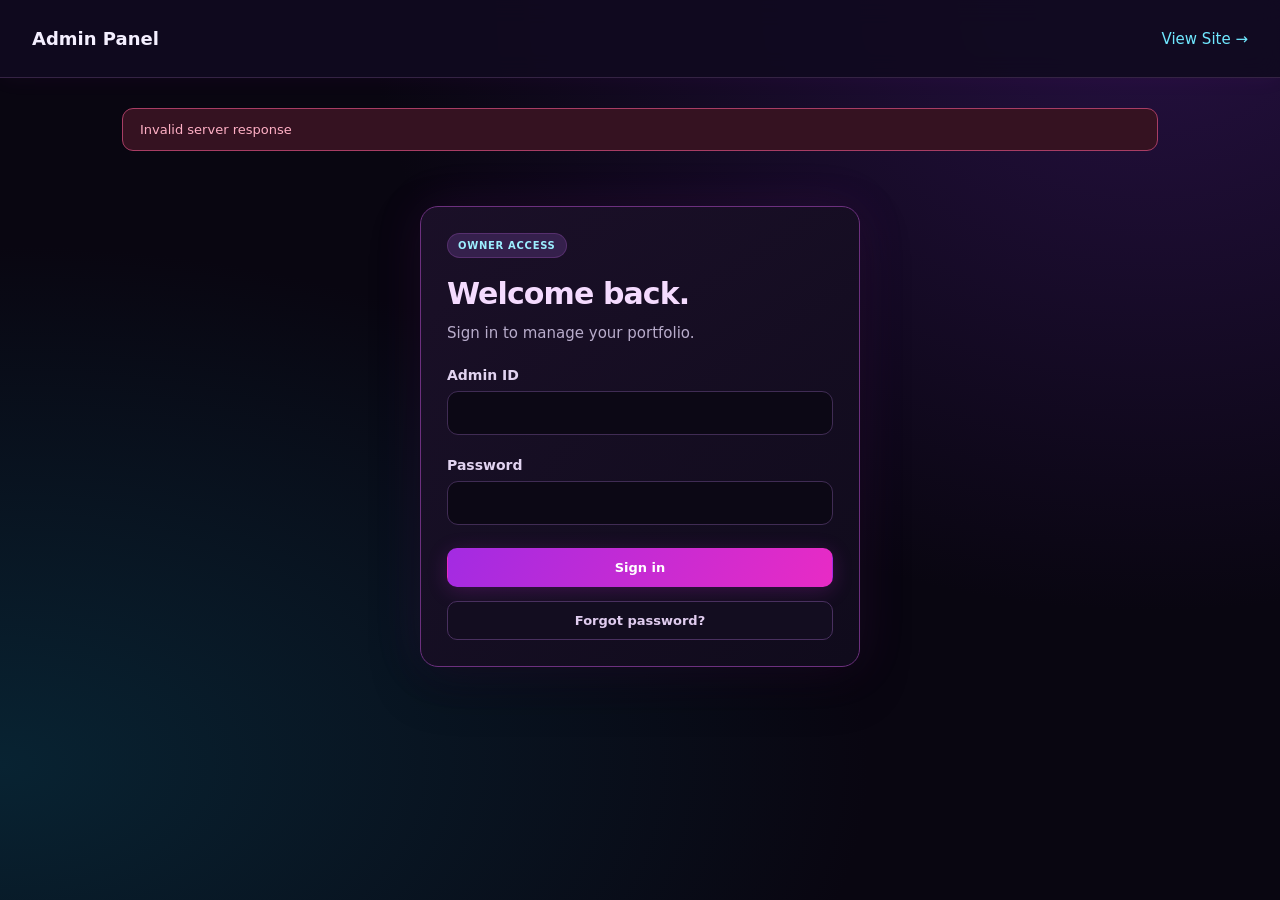
==== commit 5e63aafb: "Add owner password recovery entry to admin sign-in" ====
--- a/admin.html
+++ b/admin.html
@@ -1 +1 @@
-<!doctype html><html lang="en"><head><meta charset="utf-8"><meta name="viewport" content="width=device-width,initial-scale=1"><meta name="robots" content="noindex,nofollow"><meta name="referrer" content="no-referrer"><title>Rahat Wize · Admin Panel</title><link rel="icon" href="/favicon.ico"><link rel="stylesheet" href="/admin.css?v=2"></head><body><div id="shade" hidden></div><aside id="sidebar" hidden><div class="side-brand"><img src="/favicon.ico" alt=""><div><strong>Rahat Wize</strong><small>Admin Panel</small></div><button id="closeMenu" class="icon-button" aria-label="Close menu">×</button></div><p class="nav-label">OVERVIEW</p><nav aria-label="Admin navigation"><button data-route="dashboard" class="active"><span>◫</span>Dashboard</button><p class="nav-label">MANAGE WEBSITE</p><button data-route="website"><span>▧</span>Website & Images</button><button data-route="links"><span>↗</span>Links</button><button data-route="seo"><span>⌕</span>SEO & Sharing</button><p class="nav-label">ACCOUNT</p><button data-route="account"><span>⚿</span>Admin ID & Password</button></nav><button id="logout" class="logout">↪ Sign out</button></aside><div id="app"><header><div class="header-title"><button id="openMenu" class="icon-button" aria-label="Open menu" hidden>☰</button><strong id="pageTitle">Admin Panel</strong></div><a href="/" target="_blank" rel="noopener">View Site →</a></header><main><div id="status" role="status" aria-live="polite"></div><section id="login" class="auth card"><span class="badge">OWNER ACCESS</span><h1>Welcome back.</h1><p>Sign in to manage your portfolio.</p><form id="loginForm"><label>Admin ID<input name="username" autocomplete="username" maxlength="40" required></label><label>Password<input name="password" type="password" autocomplete="current-password" maxlength="128" required></label><button class="primary" type="submit">Sign in</button></form></section><section id="setup" class="auth card" hidden><span class="badge">FIRST-TIME SETUP</span><h1>Make it yours.</h1><p id="setupNote">Create your admin ID and a password with at least 12 characters.</p><form id="setupForm"><label>Admin ID<input name="username" autocomplete="username" pattern="[a-zA-Z0-9_.-]{3,40}" required></label><label>New password<input name="password" type="password" autocomplete="new-password" minlength="12" maxlength="128" required></label><label>Confirm password<input name="confirm" type="password" autocomplete="new-password" minlength="12" maxlength="128" required></label><button class="primary" type="submit">Create owner login</button></form></section><div id="editor" hidden><section data-page="dashboard"><div class="page-intro"><span class="eyebrow">YOUR CONTROL ROOM</span><h1>Welcome, <span id="ownerName">owner</span>.</h1><p>Everything for your portfolio, in one place.</p></div><div class="stats"><article class="card"><small>WEBSITE</small><h2>Rahat Wize</h2><span class="badge">LIVE</span></article><article class="card"><small>CONNECTED LINKS</small><h2 id="linkCount">0 / 7</h2><span class="muted">Profiles ready to open</span></article><article class="card"><small>SEARCH SETTINGS</small><h2 id="seoState">Ready</h2><span class="muted">Title, favicon & sharing</span></article></div><div class="card"><h2>What would you like to update?</h2><div class="quick-actions"><button data-route="website">▧ Photos & profile →</button><button data-route="links">↗ Social links →</button><button data-route="seo">⌕ Search appearance →</button><button data-route="account">⚿ Admin login →</button></div></div><div class="card"><h2>Google setup</h2><p>Your homepage includes search metadata and a sitemap. To request indexing, verify your website in Google Search Console, then inspect your homepage.</p><div class="row"><a class="button secondary" href="https://search.google.com/search-console" target="_blank" rel="noopener">Open Search Console ↗</a><a href="/sitemap.xml" target="_blank">View sitemap ↗</a></div></div></section><section data-page="website" hidden><div class="page-intro"><h1>Website & images</h1><p>Update your profile, artwork and welcome animation.</p></div><div class="card"><h2>Profile details</h2><label>Display name<input id="name" maxlength="80"></label><label>Bio<textarea id="bio" maxlength="1000"></textarea></label><label>Footer credit<input id="footerCredit" maxlength="120"></label></div><div class="card"><h2>Photos & artwork</h2><p>PNG, JPG or WebP, up to 8 MB. Changes appear after you publish.</p><div id="mediaFields"></div></div><div class="card"><h2>Welcome animation</h2><label class="check"><input id="introEnabled" type="checkbox">Play the intro before showing the profile</label></div></section><section data-page="links" hidden><div class="page-intro"><h1>Link updates</h1><p>Add or remove links, edit names and upload custom icons. Choose a glow animation for each icon. Up to 20 links.</p></div><div class="card" id="links"></div><button id="addLink" type="button" class="primary">＋ Add link</button></section><section data-page="seo" hidden><div class="page-intro"><h1>SEO & sharing</h1><p>Control your search title, description, site logo and social preview.</p></div><div class="card"><h2>Search result preview</h2><div class="search-preview"><small>GOOGLE RESULT PREVIEW</small><div class="result-site"><img id="searchIcon" src="/favicon.ico" alt="Site icon"><span id="previewSite">Rahat Wize</span></div><div id="previewTitle" class="result-title"></div><div class="result-url">https://rahatwize.com/</div><p id="previewDescription"></p></div><p class="hint">Preview only. Google may display different text or imagery; rankings and indexing are not guaranteed.</p></div><div class="card"><h2>Site SEO</h2><label>Site name<input id="seo-siteName" maxlength="80"></label><p class="hint">Short brand name used in search and sharing.</p><label>Site slogan<input id="seo-slogan" maxlength="180"></label><label>Meta title <span id="titleCount" class="counter"></span><input id="seo-title" maxlength="180"></label><p class="hint">Aim for a clear, useful title around 50–60 characters.</p><label>Meta description <span id="descriptionCount" class="counter"></span><textarea id="seo-description" maxlength="350"></textarea></label><p class="hint">A concise description around 120–160 characters often works well.</p><label>Meta keywords<input id="seo-keywords" maxlength="600"></label><p class="hint">Optional, comma-separated. Google does not use this field for ranking.</p><label>Robots / indexing<textarea id="seo-robots" maxlength="300"></textarea></label><p class="hint">Use “index, follow” to allow indexing. “noindex” asks search engines to exclude the homepage.</p></div><div class="card"><h2>Sharing & site logo</h2><div id="seoMediaFields"></div><label>Google Search Console verification<input id="seo-verification" maxlength="256" spellcheck="false" autocomplete="off"></label><p class="hint">Paste only the content token from Google’s HTML verification tag. Save, then click Verify in Search Console.</p><div class="sharing-preview"><img id="shareImage" alt="Sharing preview"><div><small>RAHATWIZE.COM</small><strong id="shareTitle"></strong><p id="shareDescription"></p></div></div></div></section><section data-page="account" hidden><div class="page-intro"><h1>Admin ID & password</h1><p>Change your own login. Your current password is required.</p></div><form id="accountForm" class="card narrow"><label>Admin ID<input id="accountUsername" name="username" autocomplete="username" pattern="[a-zA-Z0-9_.-]{3,40}" minlength="3" maxlength="40" required></label><label>Current password<input name="currentPassword" type="password" autocomplete="current-password" maxlength="128" required></label><label>New password<input name="password" type="password" autocomplete="new-password" minlength="12" maxlength="128"></label><p class="hint">Leave the new password empty if you only want to change the admin ID.</p><label>Confirm new password<input name="confirm" type="password" autocomplete="new-password" maxlength="128"></label><p class="hint">After an update, all sessions will need to sign in again.</p><button class="primary" type="submit">Update login & sign out</button></form></section><div id="publishBar" class="publish-bar" hidden><span id="saveHint">Your changes are ready to publish.</span><div class="row"><button id="reload" class="secondary">Reload saved</button><button id="save" class="primary">Save & Publish</button></div></div></div></main></div><script src="/admin.js?v=2" defer></script></body></html>
+<!doctype html><html lang="en"><head><meta charset="utf-8"><meta name="viewport" content="width=device-width,initial-scale=1"><meta name="robots" content="noindex,nofollow"><meta name="referrer" content="no-referrer"><title>Rahat Wize · Admin Panel</title><link rel="icon" href="/favicon.ico"><link rel="stylesheet" href="/admin.css?v=2"></head><body><div id="shade" hidden></div><aside id="sidebar" hidden><div class="side-brand"><img src="/favicon.ico" alt=""><div><strong>Rahat Wize</strong><small>Admin Panel</small></div><button id="closeMenu" class="icon-button" aria-label="Close menu">×</button></div><p class="nav-label">OVERVIEW</p><nav aria-label="Admin navigation"><button data-route="dashboard" class="active"><span>◫</span>Dashboard</button><p class="nav-label">MANAGE WEBSITE</p><button data-route="website"><span>▧</span>Website & Images</button><button data-route="links"><span>↗</span>Links</button><button data-route="seo"><span>⌕</span>SEO & Sharing</button><p class="nav-label">ACCOUNT</p><button data-route="account"><span>⚿</span>Admin ID & Password</button></nav><button id="logout" class="logout">↪ Sign out</button></aside><div id="app"><header><div class="header-title"><button id="openMenu" class="icon-button" aria-label="Open menu" hidden>☰</button><strong id="pageTitle">Admin Panel</strong></div><a href="/" target="_blank" rel="noopener">View Site →</a></header><main><div id="status" role="status" aria-live="polite"></div><section id="login" class="auth card"><span class="badge">OWNER ACCESS</span><h1>Welcome back.</h1><p>Sign in to manage your portfolio.</p><form id="loginForm"><label>Admin ID<input name="username" autocomplete="username" maxlength="40" required></label><label>Password<input name="password" type="password" autocomplete="current-password" maxlength="128" required></label><button class="primary" type="submit">Sign in</button></form><button id="forgotPassword" type="button" class="secondary" style="margin-top:14px;width:100%">Forgot password?</button><p class="hint" id="recoveryHint" hidden>Recovery email: rahatwize@gmail.com. Secure email reset is awaiting mail-service activation.</p></section><section id="setup" class="auth card" hidden><span class="badge">FIRST-TIME SETUP</span><h1>Make it yours.</h1><p id="setupNote">Create your admin ID and a password with at least 12 characters.</p><form id="setupForm"><label>Admin ID<input name="username" autocomplete="username" pattern="[a-zA-Z0-9_.-]{3,40}" required></label><label>New password<input name="password" type="password" autocomplete="new-password" minlength="12" maxlength="128" required></label><label>Confirm password<input name="confirm" type="password" autocomplete="new-password" minlength="12" maxlength="128" required></label><button class="primary" type="submit">Create owner login</button></form></section><div id="editor" hidden><section data-page="dashboard"><div class="page-intro"><span class="eyebrow">YOUR CONTROL ROOM</span><h1>Welcome, <span id="ownerName">owner</span>.</h1><p>Everything for your portfolio, in one place.</p></div><div class="stats"><article class="card"><small>WEBSITE</small><h2>Rahat Wize</h2><span class="badge">LIVE</span></article><article class="card"><small>CONNECTED LINKS</small><h2 id="linkCount">0 / 7</h2><span class="muted">Profiles ready to open</span></article><article class="card"><small>SEARCH SETTINGS</small><h2 id="seoState">Ready</h2><span class="muted">Title, favicon & sharing</span></article></div><div class="card"><h2>What would you like to update?</h2><div class="quick-actions"><button data-route="website">▧ Photos & profile →</button><button data-route="links">↗ Social links →</button><button data-route="seo">⌕ Search appearance →</button><button data-route="account">⚿ Admin login →</button></div></div><div class="card"><h2>Google setup</h2><p>Your homepage includes search metadata and a sitemap. To request indexing, verify your website in Google Search Console, then inspect your homepage.</p><div class="row"><a class="button secondary" href="https://search.google.com/search-console" target="_blank" rel="noopener">Open Search Console ↗</a><a href="/sitemap.xml" target="_blank">View sitemap ↗</a></div></div></section><section data-page="website" hidden><div class="page-intro"><h1>Website & images</h1><p>Update your profile, artwork and welcome animation.</p></div><div class="card"><h2>Profile details</h2><label>Display name<input id="name" maxlength="80"></label><label>Bio<textarea id="bio" maxlength="1000"></textarea></label><label>Footer credit<input id="footerCredit" maxlength="120"></label></div><div class="card"><h2>Photos & artwork</h2><p>PNG, JPG or WebP, up to 8 MB. Changes appear after you publish.</p><div id="mediaFields"></div></div><div class="card"><h2>Welcome animation</h2><label class="check"><input id="introEnabled" type="checkbox">Play the intro before showing the profile</label></div></section><section data-page="links" hidden><div class="page-intro"><h1>Link updates</h1><p>Add or remove links, edit names and upload custom icons. Choose a glow animation for each icon. Up to 20 links.</p></div><div class="card" id="links"></div><button id="addLink" type="button" class="primary">＋ Add link</button></section><section data-page="seo" hidden><div class="page-intro"><h1>SEO & sharing</h1><p>Control your search title, description, site logo and social preview.</p></div><div class="card"><h2>Search result preview</h2><div class="search-preview"><small>GOOGLE RESULT PREVIEW</small><div class="result-site"><img id="searchIcon" src="/favicon.ico" alt="Site icon"><span id="previewSite">Rahat Wize</span></div><div id="previewTitle" class="result-title"></div><div class="result-url">https://rahatwize.com/</div><p id="previewDescription"></p></div><p class="hint">Preview only. Google may display different text or imagery; rankings and indexing are not guaranteed.</p></div><div class="card"><h2>Site SEO</h2><label>Site name<input id="seo-siteName" maxlength="80"></label><p class="hint">Short brand name used in search and sharing.</p><label>Site slogan<input id="seo-slogan" maxlength="180"></label><label>Meta title <span id="titleCount" class="counter"></span><input id="seo-title" maxlength="180"></label><p class="hint">Aim for a clear, useful title around 50–60 characters.</p><label>Meta description <span id="descriptionCount" class="counter"></span><textarea id="seo-description" maxlength="350"></textarea></label><p class="hint">A concise description around 120–160 characters often works well.</p><label>Meta keywords<input id="seo-keywords" maxlength="600"></label><p class="hint">Optional, comma-separated. Google does not use this field for ranking.</p><label>Robots / indexing<textarea id="seo-robots" maxlength="300"></textarea></label><p class="hint">Use “index, follow” to allow indexing. “noindex” asks search engines to exclude the homepage.</p></div><div class="card"><h2>Sharing & site logo</h2><div id="seoMediaFields"></div><label>Google Search Console verification<input id="seo-verification" maxlength="256" spellcheck="false" autocomplete="off"></label><p class="hint">Paste only the content token from Google’s HTML verification tag. Save, then click Verify in Search Console.</p><div class="sharing-preview"><img id="shareImage" alt="Sharing preview"><div><small>RAHATWIZE.COM</small><strong id="shareTitle"></strong><p id="shareDescription"></p></div></div></div></section><section data-page="account" hidden><div class="page-intro"><h1>Admin ID & password</h1><p>Change your own login. Your current password is required.</p></div><form id="accountForm" class="card narrow"><label>Admin ID<input id="accountUsername" name="username" autocomplete="username" pattern="[a-zA-Z0-9_.-]{3,40}" minlength="3" maxlength="40" required></label><label>Current password<input name="currentPassword" type="password" autocomplete="current-password" maxlength="128" required></label><label>New password<input name="password" type="password" autocomplete="new-password" minlength="12" maxlength="128"></label><p class="hint">Leave the new password empty if you only want to change the admin ID.</p><label>Confirm new password<input name="confirm" type="password" autocomplete="new-password" maxlength="128"></label><p class="hint">After an update, all sessions will need to sign in again.</p><button class="primary" type="submit">Update login & sign out</button></form></section><div id="publishBar" class="publish-bar" hidden><span id="saveHint">Your changes are ready to publish.</span><div class="row"><button id="reload" class="secondary">Reload saved</button><button id="save" class="primary">Save & Publish</button></div></div></div></main></div><script src="/admin.js?v=3" defer></script></body></html>
--- a/admin.css
+++ b/admin.css
@@ -18,3 +18,6 @@
 .search-preview{background:#15131c;border-color:#393141}.sharing-preview>div{background:#1b1129}
 ::selection{background:#9632bb;color:white}*{scrollbar-color:#704082 #100a1b}
 @media(prefers-reduced-motion:reduce){button,a,input,textarea,#sidebar{transition:none}}
+
+
+select{display:block;width:100%;margin-top:8px;padding:13px 15px;border:1px solid #402c54;border-radius:11px;background:#0c0815;color:#f1e7ff;font:inherit}select:focus-visible{outline:2px solid #77e8ff;outline-offset:2px}#addLink{margin:8px 0 24px}
